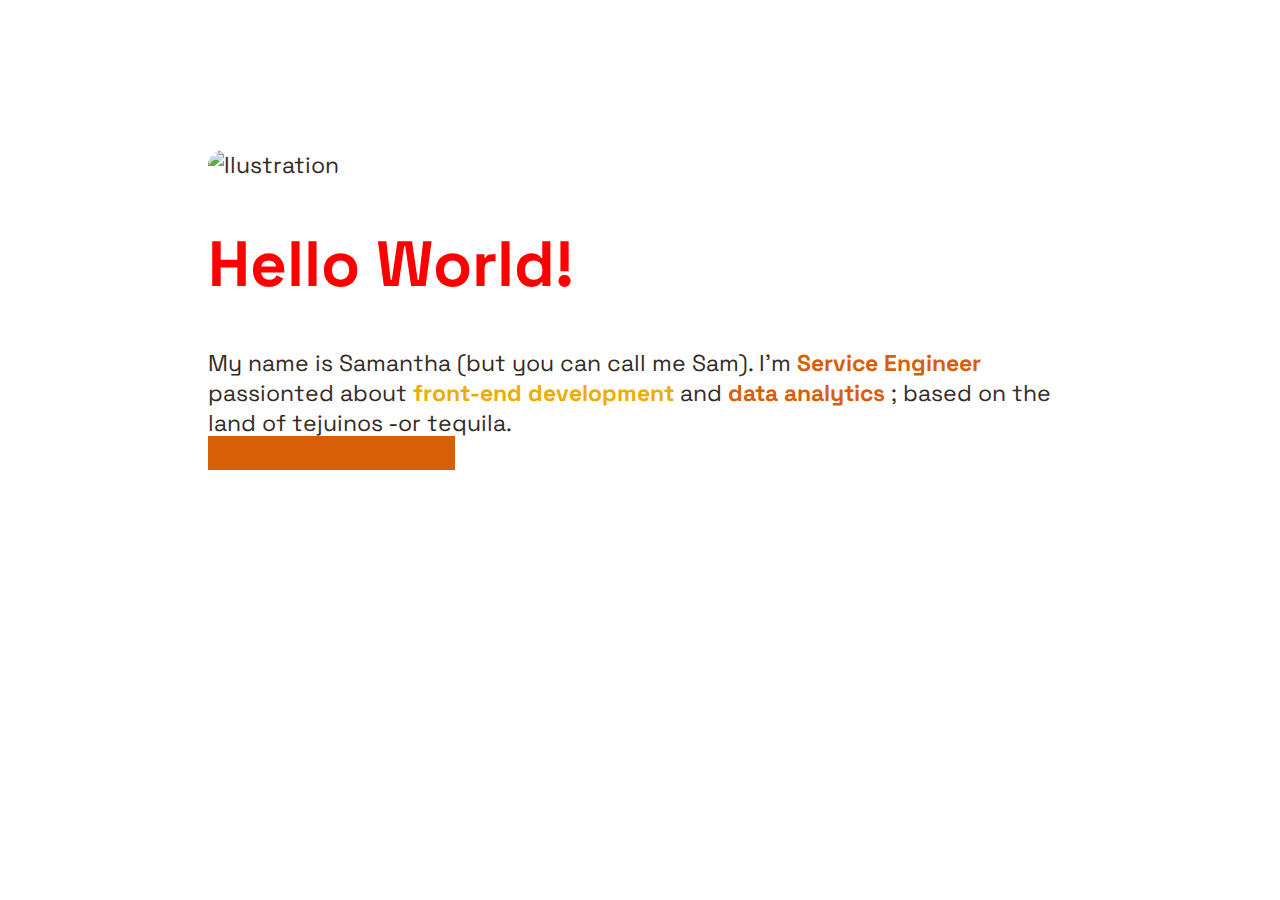
==== about.html @ 110f84c4 "Created about me page" ====
<!DOCTYPE html>
<html lang="en">
  <head>
    <meta charset="UTF-8" />
    <meta http-equiv="X-UA-Compatible" content="IE=edge" />
    <meta name="viewport" content="width=device-width, initial-scale=1.0" />
    <title>Front-end developer and Data Analyst Portafolio</title>

    <link rel="preconnect" href="https://fonts.googleapis.com" />
    <link rel="preconnect" href="https://fonts.gstatic.com" crossorigin />
    <link
      href="https://fonts.googleapis.com/css2?family=Space+Grotesk:wght@300;400;700&display=swap"
      rel="stylesheet"
    />
    <link rel="stylesheet" href="css/style.css" />
    <link
      href="https://cdn.jsdelivr.net/npm/bootstrap@5.1.3/dist/css/bootstrap.min.css"
      rel="stylesheet"
      integrity="sha384-1BmE4kWBq78iYhFldvKuhfTAU6auU8tT94WrHftjDbrCEXSU1oBoqyl2QvZ6jIW3"
      crossorigin="anonymous"
    />
    <script
      src="https://cdn.jsdelivr.net/npm/bootstrap@5.1.3/dist/js/bootstrap.bundle.min.js"
      integrity="sha384-ka7Sk0Gln4gmtz2MlQnikT1wXgYsOg+OMhuP+IlRH9sENBO0LRn5q+8nbTov4+1p"
      crossorigin="anonymous"
    ></script>
  </head>
  <body>
      <div class="container hello">
        <div class="row d-flex justify-content-center align-items-center">
              <div class="col d-none d-sm-block">
          <img
            src="img/Sam1.png"
            class="img-fluid ilustration"
            alt="Ilustration"
          />
        </div>
        <div class="col pl-5">
          <h1>Hello World!</h1>
          <p>  My name is Samantha (but you can call me Sam).
            I'm <span class="accent2">Service Engineer</span> 
            passionted about <span class="accent1">front-end development</span>  
            and <span class="accent2">data analytics </span>; based on the land of tejuinos -or tequila. 
           
            <br />
            <a
              href="#"
              class="shadow p-2 mb-5 bg-body rounded btn mt-3 button_one"
              >Checkout my projects</a
            >
          </p>
        </div>
      
      </div>
    </div>

      </div>
  </body>
</html>
---- css/style.css ----
:root {
  --primary-color: #342a25;
  --accent-color1: #eeab00;
  --accent-color2: #d85f07;
  --shadow-one:box-shadow: 0px 20px 40px rgba(0, 0, 0, 0.25);
}
.container {
  font-family: "Space Grotesk", sans-serif;
  color: var(--primary-color);
  font-size: 23px;
  margin: 0px;
}
.hello {
  margin: 150px 200px;
}
.ilustration {
  border-radius: 242.5px;
  width: 546px;
  height: 525px;
}
.accent1 {
  color: var(--accent-color1);
  font-weight: bold;
}
.accent2 {
  color: var(--accent-color2);
  font-weight: bold;
}

.info {
  margin: 173px 202px;
}
.container h1{
  font-size: 64px;
  font-weight: bolder;
}
.col .button_one{
  color: var(--accent-color2);
  font-weight: bold;
  border: 2px solid var(--accent-color2);
  background-color: #d85f07;;
}
.col .button_one:hover{
 border: 2px solid black
 
}

.proyects h2{
  font-size: 32px;
}

.proyects p{
  font-size: 16px;
}
h1{
color:red;
}
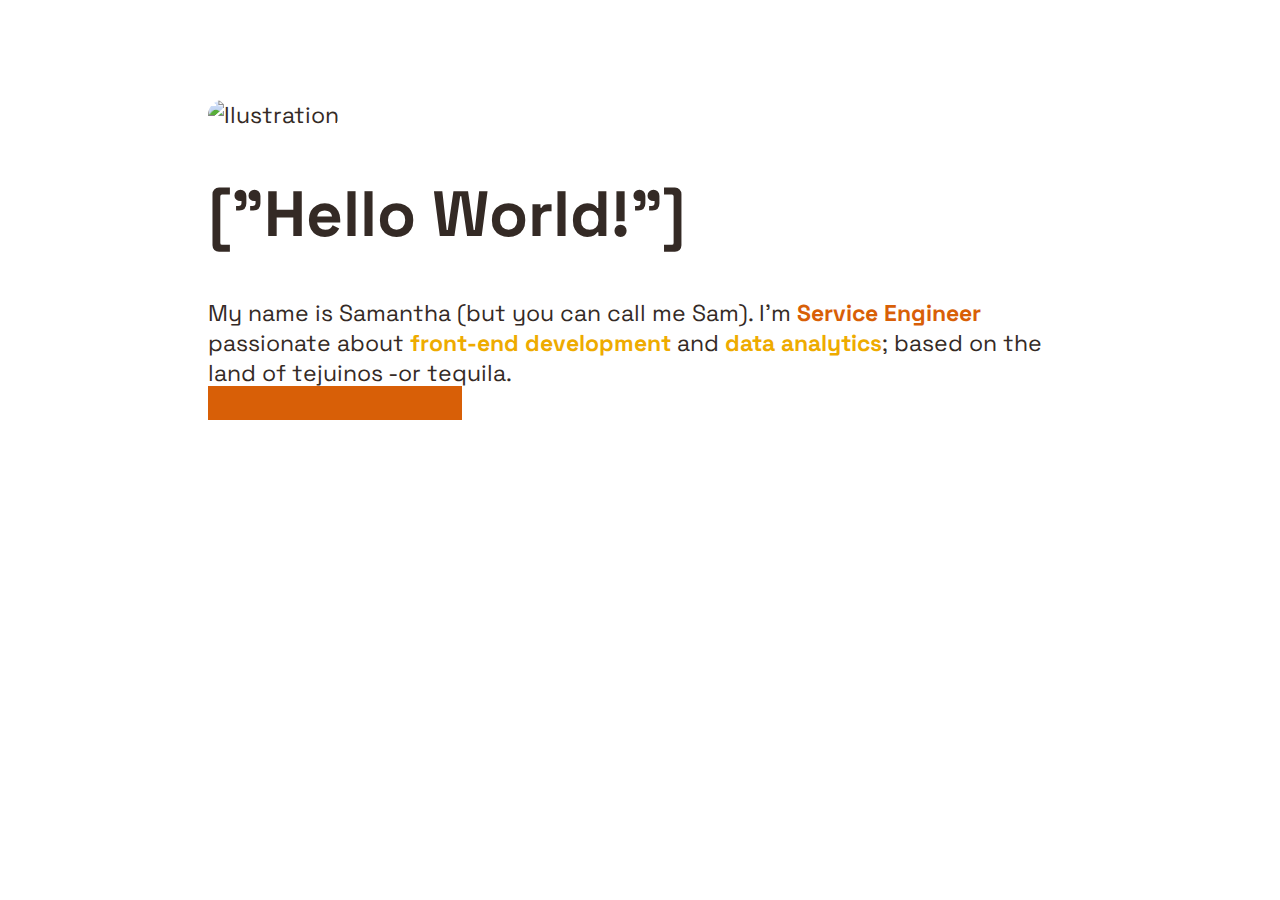
==== commit d6314eb0: "Update about me page" ====
--- a/about.html
+++ b/about.html
@@ -26,9 +26,9 @@
     ></script>
   </head>
   <body>
-      <div class="container hello">
-        <div class="row d-flex justify-content-center align-items-center">
-              <div class="col d-none d-sm-block">
+    <div class="container hello">
+      <div class="row d-flex justify-content-center align-items-center">
+        <div class="col d-none d-sm-block">
           <img
             src="img/Sam1.png"
             class="img-fluid ilustration"
@@ -36,24 +36,22 @@
           />
         </div>
         <div class="col pl-5">
-          <h1>Hello World!</h1>
-          <p>  My name is Samantha (but you can call me Sam).
-            I'm <span class="accent2">Service Engineer</span> 
-            passionted about <span class="accent1">front-end development</span>  
-            and <span class="accent2">data analytics </span>; based on the land of tejuinos -or tequila. 
-           
+          <h1>["Hello World!"]</h1>
+          <p>
+            My name is Samantha (but you can call me Sam). I'm
+            <span class="accent2">Service Engineer</span> passionate about
+            <span class="accent1">front-end development</span> and
+            <span class="accent1">data analytics</span>; based on the land of
+            tejuinos -or tequila.
             <br />
             <a
               href="#"
               class="shadow p-2 mb-5 bg-body rounded btn mt-3 button_one"
-              >Checkout my projects</a
+              >Check out my projects</a
             >
           </p>
         </div>
-      
       </div>
     </div>
-
-      </div>
   </body>
 </html>
--- a/css/style.css
+++ b/css/style.css
@@ -10,8 +10,9 @@
   font-size: 23px;
   margin: 0px;
 }
-.hello {
-  margin: 150px 200px;
+.hero , .hello{
+  margin: 100px 200px;
+  margin-bottom: 200px;
 }
 .ilustration {
   border-radius: 242.5px;
@@ -52,8 +53,6 @@
 .proyects p{
   font-size: 16px;
 }
-h1{
-color:red;
-}
 
 
+
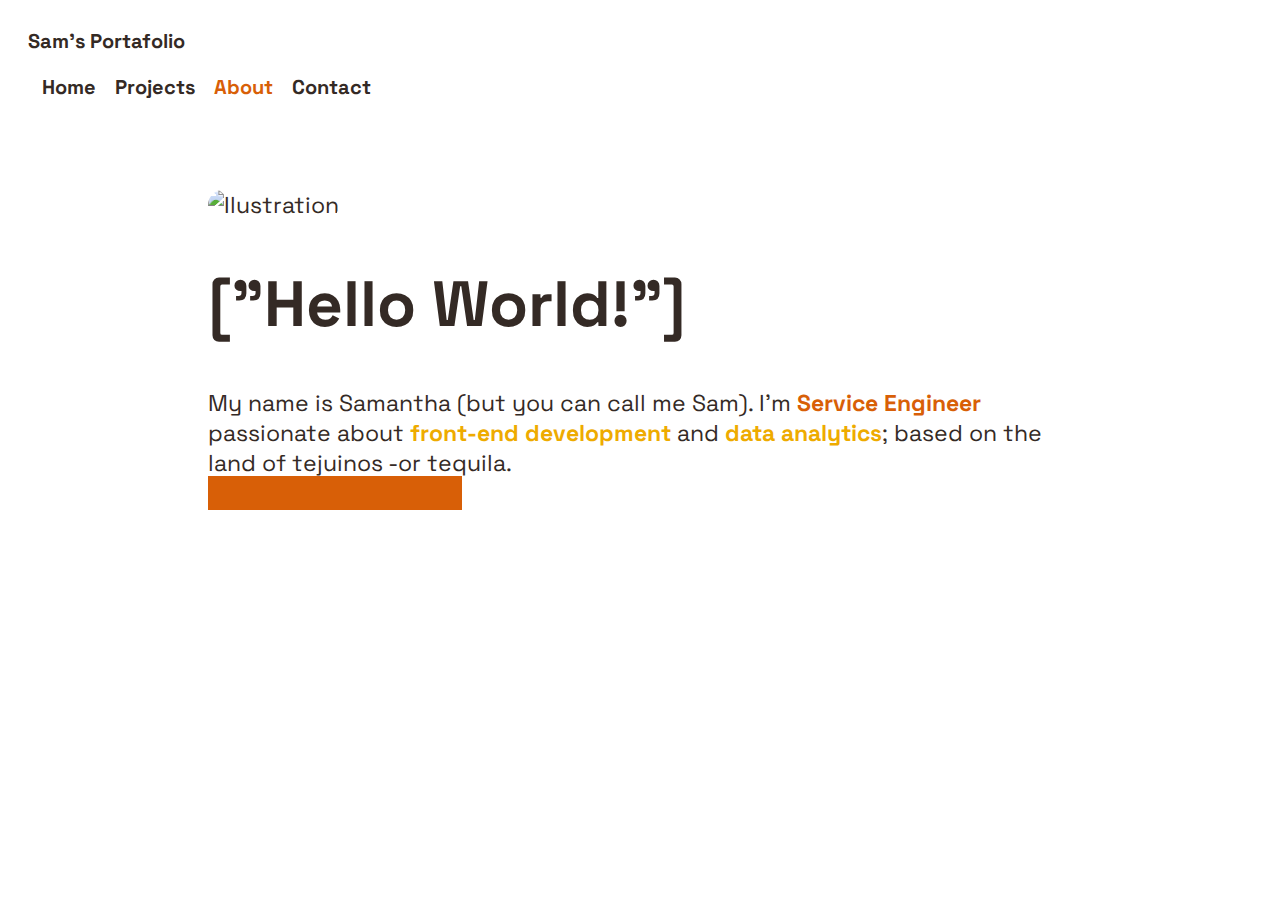
==== commit 45e4c9c8: "Added nav bar and linked to each page" ====
--- a/about.html
+++ b/about.html
@@ -26,6 +26,17 @@
     ></script>
   </head>
   <body>
+    <div class="container">
+      <nav class="d-flex justify-content-between">
+        <a href="/" class="d-none d-md-block">Sam's Portafolio</a>
+        <ul>
+          <li><a href="/">Home</a></li>
+          <li><a href="/proyects.html">Projects</a></li>
+          <li class="active"><a href="/about.html ">About</a></li>
+          <li><a href="/contact.html">Contact</a></li>
+        </ul>
+      </nav>
+    </div>
     <div class="container hello">
       <div class="row d-flex justify-content-center align-items-center">
         <div class="col d-none d-sm-block">
@@ -45,7 +56,7 @@
             tejuinos -or tequila.
             <br />
             <a
-              href="#"
+              href="/proyects.html"
               class="shadow p-2 mb-5 bg-body rounded btn mt-3 button_one"
               >Check out my projects</a
             >
--- a/css/style.css
+++ b/css/style.css
@@ -4,14 +4,43 @@
   --accent-color2: #d85f07;
   --shadow-one:box-shadow: 0px 20px 40px rgba(0, 0, 0, 0.25);
 }
+nav {
+  font-size:20px;
+  padding: 20px;
+
+}
+nav li {
+  display: inline;
+  list-style: none;
+  margin-left: 14px;
+}
+
+nav ul {
+  padding:0;
+  margin-right:10px;
+}
+nav a{
+  text-decoration: none;
+  color: var(--primary-color);
+  font-weight: bold;
+  transition: all 150ms ease-in-out;
+
+}
+nav li.active a , nav a:hover {
+  color: var(--accent-color2);
+}
+
+
 .container {
   font-family: "Space Grotesk", sans-serif;
   color: var(--primary-color);
   font-size: 23px;
-  margin: 0px;
+  margin: 0%;
 }
-.hero , .hello{
-  margin: 100px 200px;
+
+.hero,
+.hello {
+  margin: 50px 200px;
   margin-bottom: 200px;
 }
 .ilustration {
@@ -31,28 +60,33 @@
 .info {
   margin: 173px 202px;
 }
-.container h1{
+.container h1 {
   font-size: 64px;
   font-weight: bolder;
 }
-.col .button_one{
+.col .button_one {
   color: var(--accent-color2);
   font-weight: bold;
   border: 2px solid var(--accent-color2);
-  background-color: #d85f07;;
+  background-color: #d85f07;
 }
-.col .button_one:hover{
- border: 2px solid black
- 
+.col .button_one:hover {
+  border: 2px solid black;
+  transition: all 150ms ease-in-out  ;
 }
 
-.proyects h2{
+.proyects h2 {
   font-size: 32px;
 }
 
-.proyects p{
+.proyects p {
   font-size: 16px;
 }
 
 
+@media (max-width: 900px) {
 
+  nav a{
+    font-size:16px
+  }
+}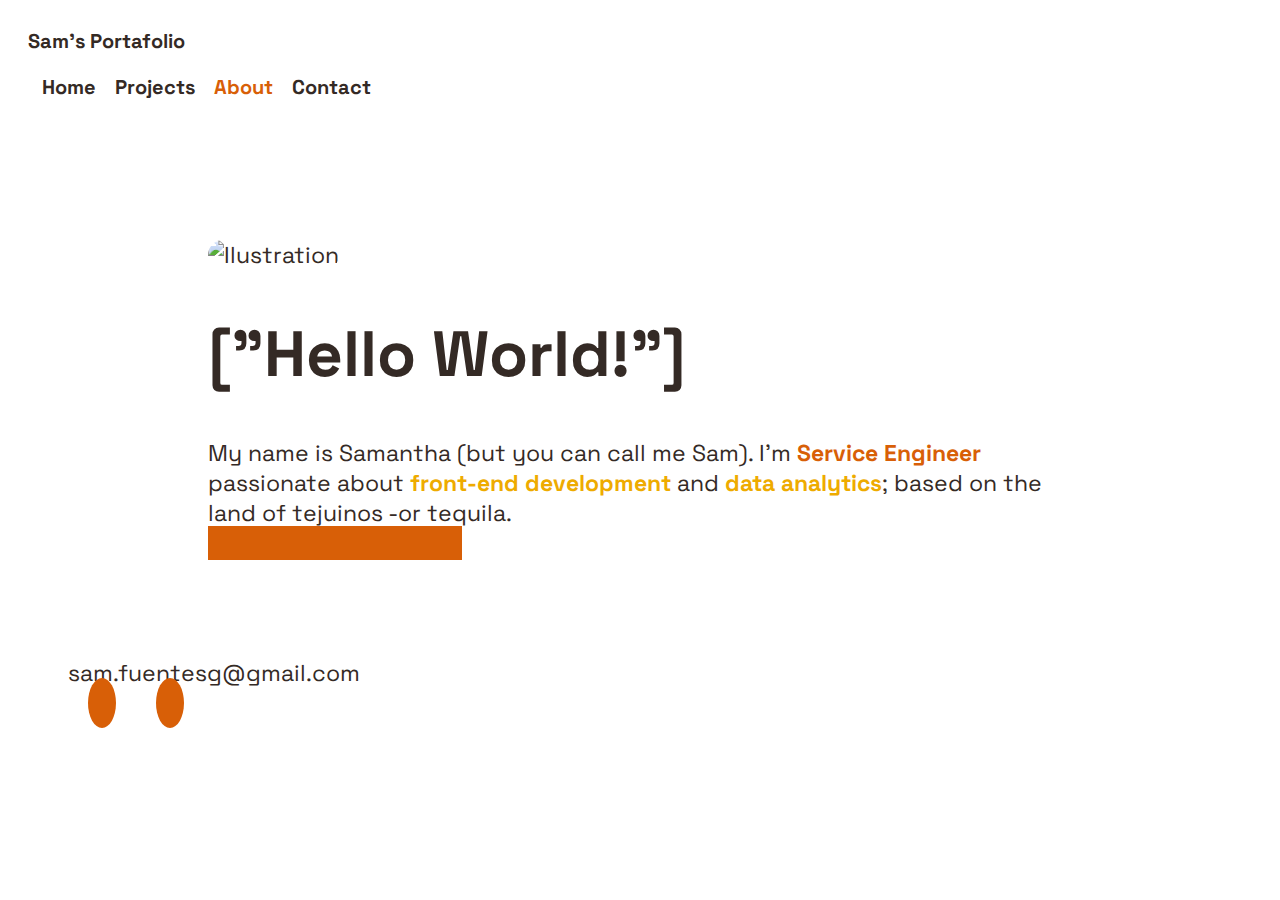
==== commit a970d416: "Update website to be SEO friendly" ====
--- a/about.html
+++ b/about.html
@@ -24,16 +24,24 @@
       integrity="sha384-ka7Sk0Gln4gmtz2MlQnikT1wXgYsOg+OMhuP+IlRH9sENBO0LRn5q+8nbTov4+1p"
       crossorigin="anonymous"
     ></script>
+    <script
+      src="https://kit.fontawesome.com/1f43c3b91f.js"
+      crossorigin="anonymous"
+    ></script>
   </head>
   <body>
     <div class="container">
       <nav class="d-flex justify-content-between">
-        <a href="/" class="d-none d-md-block">Sam's Portafolio</a>
+        <a href="/" class="d-none d-md-block" title="Homepage"
+          >Sam's Portafolio</a
+        >
         <ul>
-          <li><a href="/">Home</a></li>
-          <li><a href="/proyects.html">Projects</a></li>
-          <li class="active"><a href="/about.html ">About</a></li>
-          <li><a href="/contact.html">Contact</a></li>
+          <li><a href="/" title="Homepage">Home</a></li>
+          <li><a href="/proyects.html" title="Sam's Projects">Projects</a></li>
+          <li class="active">
+            <a href="/about.html " title="About Sam">About</a>
+          </li>
+          <li><a href="/contact.html" title="Contact Sam">Contact</a></li>
         </ul>
       </nav>
     </div>
@@ -64,5 +72,22 @@
         </div>
       </div>
     </div>
+    <div class="container footer">
+      <footer>
+        <div class="d-flex justify-content-center pt-5">
+          <a href="mailto:sam.fuentesg@gmail.com" class="email-link"
+            >sam.fuentesg@gmail.com</a
+          >
+        </div>
+        <div class="social_link d-flex justify-content-center">
+          <a href="www.linkedin.com/in/samfuentes">
+            <i class="fab fa-linkedin-in"></i>
+          </a>
+          <a href="https://github.com/Samfuentes">
+            <i class="fab fa-github"></i>
+          </a>
+        </div>
+      </footer>
+    </div>
   </body>
 </html>
--- a/css/style.css
+++ b/css/style.css
@@ -40,8 +40,7 @@
 
 .hero,
 .hello {
-  margin: 50px 200px;
-  margin-bottom: 200px;
+  margin: 100px 200px;
 }
 .ilustration {
   border-radius: 242.5px;
@@ -83,7 +82,30 @@
   font-size: 16px;
 }
 
+footer{
+  margin:60px
+}
+footer .email-link{
+  text-decoration: none;
+  color: var(--primary-color);
 
+}
+footer .email-link:hover{
+  color: var(--accent-color2);
+}
+
+footer .social_link a{
+  margin: 20px;
+  color: white;
+  line-height: 10px;
+  background-color: var(--accent-color2);
+  padding: 10px 14px;
+  border-radius: 50%;
+}
+footer .social_link a:hover{
+  background-color:white;
+  color:var(--accent-color2);
+}
 @media (max-width: 900px) {
 
   nav a{
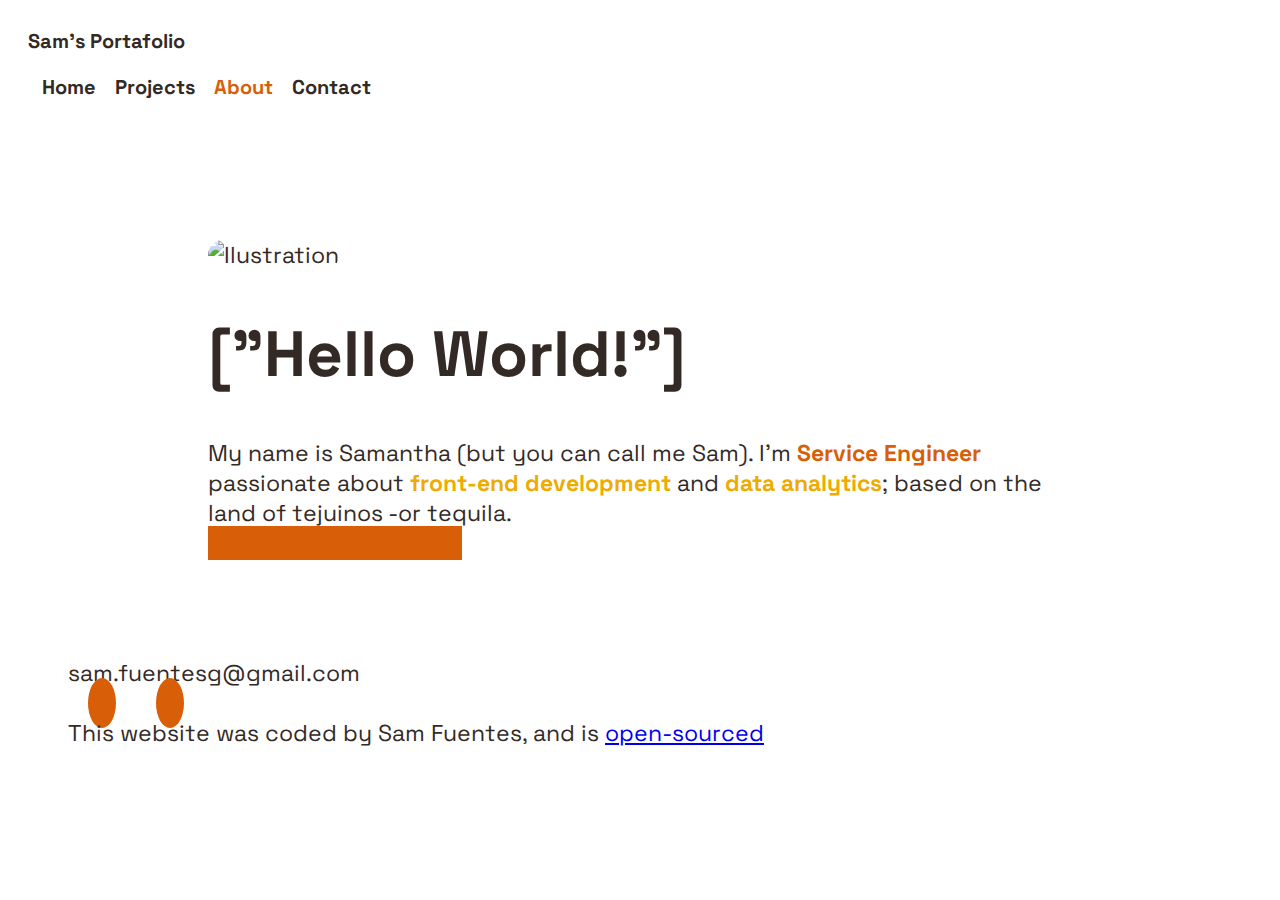
==== commit 4c2f6b44: "Added link to github repository" ====
--- a/about.html
+++ b/about.html
@@ -87,6 +87,10 @@
             <i class="fab fa-github"></i>
           </a>
         </div>
+        <div class="text-center mt-5">
+          This website was coded by Sam Fuentes, and is
+          <a href="https://github.com/Samfuentes/Portafolio">open-sourced </a>
+        </div>
       </footer>
     </div>
   </body>
--- a/css/style.css
+++ b/css/style.css
@@ -17,7 +17,7 @@
 
 nav ul {
   padding:0;
-  margin-right:10px;
+
 }
 nav a{
   text-decoration: none;
@@ -42,6 +42,14 @@
 .hello {
   margin: 100px 200px;
 }
+
+.label{
+  color: var(--primary-color);
+  font-family: "Space Grotesk", sans-serif;
+  font-size: 23px;
+  margin-bottom: 100px;
+  border-top: 2px dashed var(--accent-color2);
+}
 .ilustration {
   border-radius: 242.5px;
   width: 546px;
@@ -55,7 +63,9 @@
   color: var(--accent-color2);
   font-weight: bold;
 }
-
+.project_img{
+  border-radius: 100px;
+}
 .info {
   margin: 173px 202px;
 }
@@ -73,7 +83,10 @@
   border: 2px solid black;
   transition: all 150ms ease-in-out  ;
 }
+.proyects{
+  margin-top: 10px;
 
+}
 .proyects h2 {
   font-size: 32px;
 }
@@ -108,7 +121,8 @@
 }
 @media (max-width: 900px) {
 
-  nav a{
+  nav a,.label{
     font-size:16px
   }
+  
 }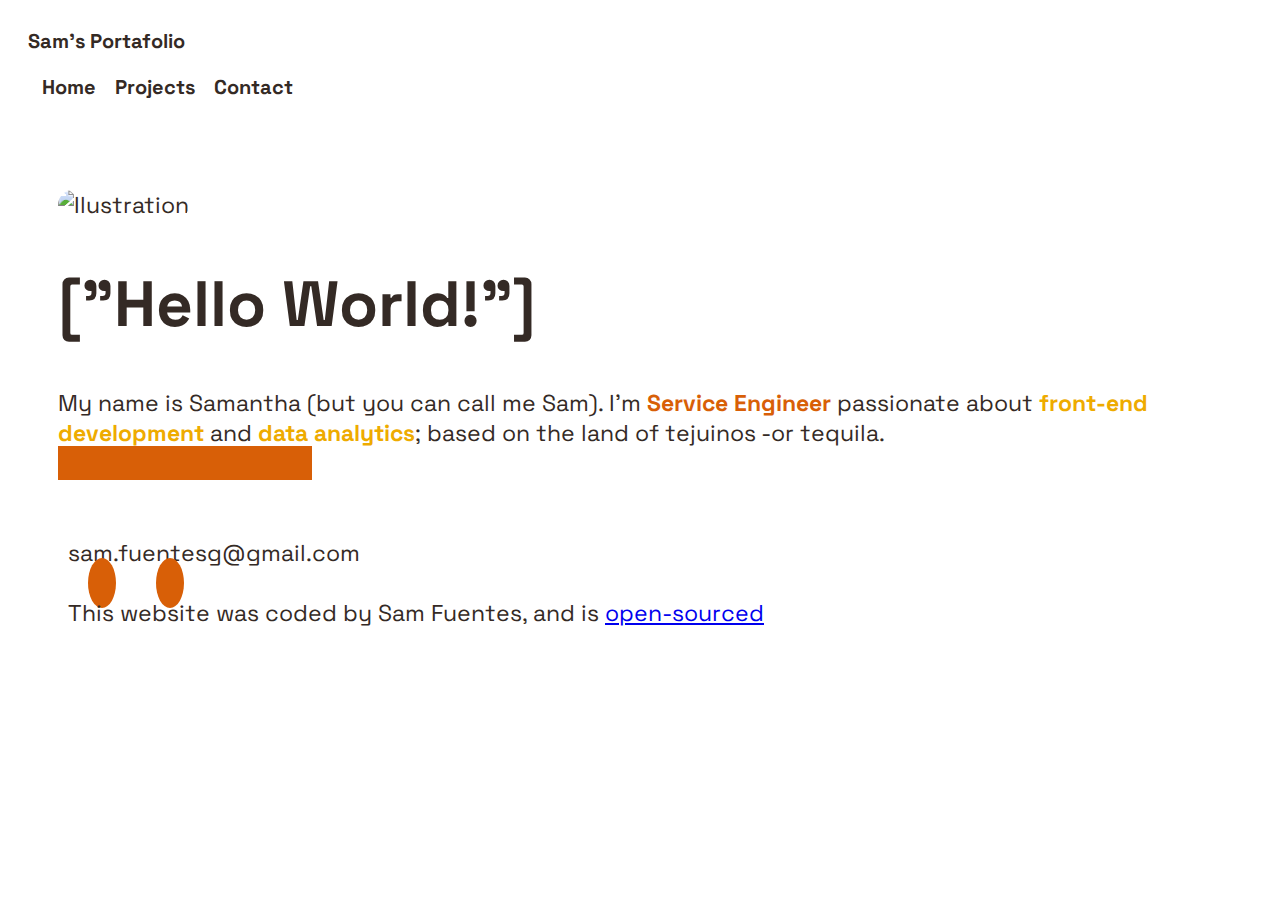
==== commit cfb608ec: "Update links" ====
--- a/about.html
+++ b/about.html
@@ -38,9 +38,7 @@
         <ul>
           <li><a href="/" title="Homepage">Home</a></li>
           <li><a href="/proyects.html" title="Sam's Projects">Projects</a></li>
-          <li class="active">
-            <a href="/about.html " title="About Sam">About</a>
-          </li>
+
           <li><a href="/contact.html" title="Contact Sam">Contact</a></li>
         </ul>
       </nav>
--- a/css/style.css
+++ b/css/style.css
@@ -40,7 +40,7 @@
 
 .hero,
 .hello {
-  margin: 100px 200px;
+  margin: 50px ;
 }
 
 .label{
